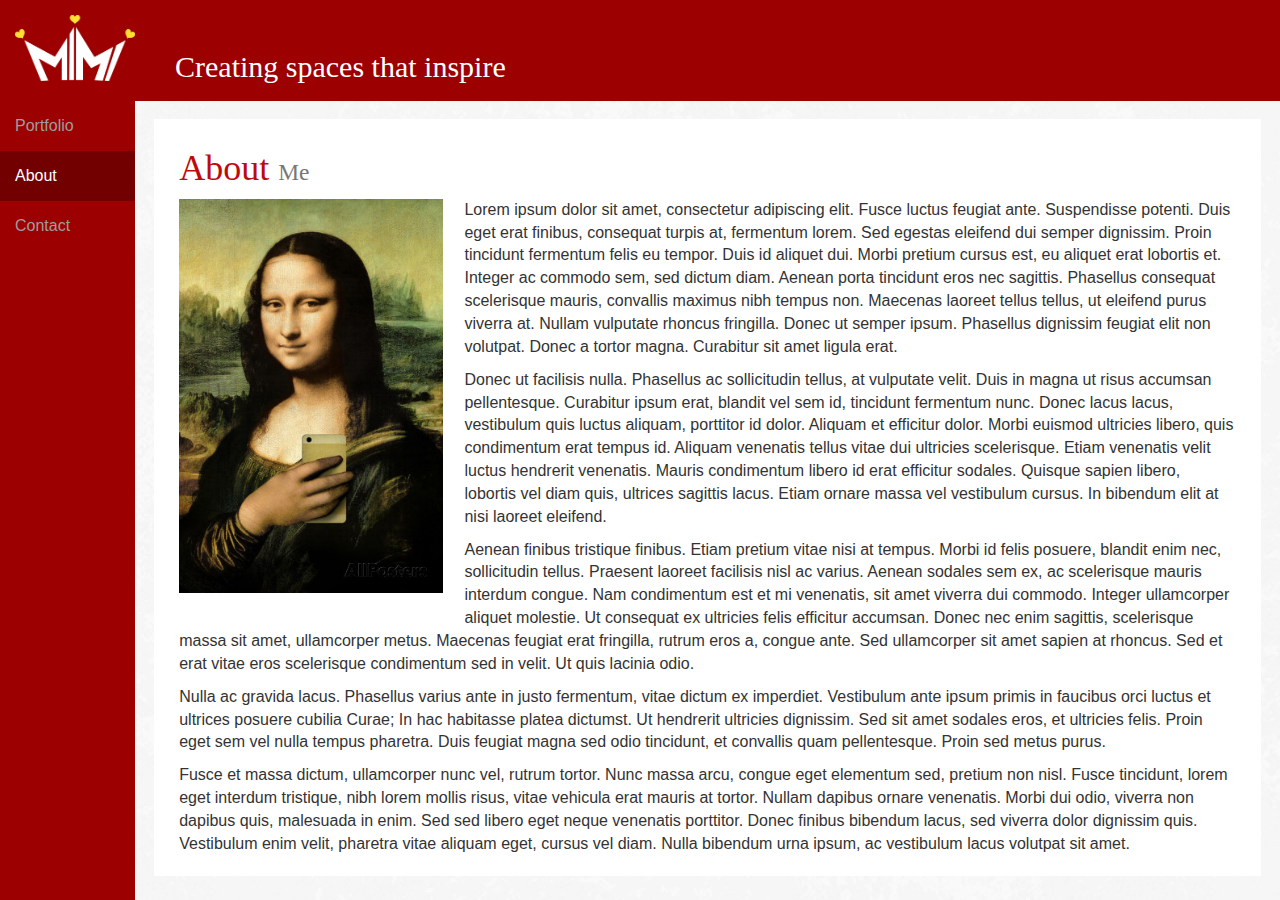
==== about.html @ 9c3494c5 "first commit" ====
<!DOCTYPE html>
<html lang="en">
	<head>
    	<meta charset="utf-8">
    	<meta http-equiv="X-UA-Compatible" content="IE=edge">
    	<meta name="viewport" content="width=device-width, initial-scale=1">
	
		<title>Mimi</title>
		
		<!-- external CSS link -->
		<link rel="stylesheet" href="css/normalize.css">
		<link href="css/bootstrap.css" rel="stylesheet">
		<link rel="stylesheet" href="css/style.css">
	</head>
	<body>
		<div id="wrapper">
	        <!-- Navigation -->
	        <nav class="navbar navbar-inverse navbar-fixed-top" role="navigation">
	            <!-- Brand and toggle get grouped for better mobile display -->
	            <div class="navbar-header">
	                <button type="button" class="navbar-toggle" data-toggle="collapse" data-target=".navbar-ex1-collapse">
	                    <span class="sr-only">Toggle navigation</span>
	                    <span class="icon-bar"></span>
	                    <span class="icon-bar"></span>
	                    <span class="icon-bar"></span>
	                </button>
	                <a class="navbar-brand" href="index2.html"><img class="logo" src="images/Crown6.png" alt="Smiley face"></a>
	                <h2 class="motto">Creating spaces that inspire</h2>
	            </div>
	            <!-- Sidebar Menu Items - These collapse to the responsive navigation menu on small screens -->
	            <div class="collapse navbar-collapse navbar-ex1-collapse">
	                <ul class="nav navbar-nav side-nav">
	                    <li >
	                        <a href="index2.html"><i class="fa fa-fw fa-dashboard"></i> Portfolio</a>
	                    </li>
	                    <li class="active">
	                        <a href="about.html"><i class="fa fa-fw fa-bar-chart-o"></i> About</a>
	                    </li>
	                    <li>
	                        <a href="contact.html"><i class="fa fa-fw fa-table"></i> Contact</a>
	                    </li>
	            </div>
	            <!-- /.navbar-collapse -->
	        </nav>
			<div id="page-wrapper">

	            <div class="container-fluid">

	            	<!-- Page Heading -->
					<div class="row">
						<div class="col-md-12">
                        <h1>
                            About <small>Me</small>
                        </h1>
	                    </div>
	                </div>
	                <!-- /.row -->

	                <!-- Body copy -->
					<div class="row">
	                    <div class="col-md-12">
	                    	<img id="prof-pic" src="images/mona-lisa-selfie-portrait.jpg" alt="Smiley face">

	                        <p>
	                        	Lorem ipsum dolor sit amet, consectetur adipiscing elit. Fusce luctus feugiat ante. Suspendisse potenti. Duis eget erat finibus, consequat turpis at, fermentum lorem. Sed egestas eleifend dui semper dignissim. Proin tincidunt fermentum felis eu tempor. Duis id aliquet dui. Morbi pretium cursus est, eu aliquet erat lobortis et. Integer ac commodo sem, sed dictum diam. Aenean porta tincidunt eros nec sagittis. Phasellus consequat scelerisque mauris, convallis maximus nibh tempus non. Maecenas laoreet tellus tellus, ut eleifend purus viverra at. Nullam vulputate rhoncus fringilla. Donec ut semper ipsum. Phasellus dignissim feugiat elit non volutpat. Donec a tortor magna. Curabitur sit amet ligula erat.
	                        </p>
	                        <p>
								Donec ut facilisis nulla. Phasellus ac sollicitudin tellus, at vulputate velit. Duis in magna ut risus accumsan pellentesque. Curabitur ipsum erat, blandit vel sem id, tincidunt fermentum nunc. Donec lacus lacus, vestibulum quis luctus aliquam, porttitor id dolor. Aliquam et efficitur dolor. Morbi euismod ultricies libero, quis condimentum erat tempus id. Aliquam venenatis tellus vitae dui ultricies scelerisque. Etiam venenatis velit luctus hendrerit venenatis. Mauris condimentum libero id erat efficitur sodales. Quisque sapien libero, lobortis vel diam quis, ultrices sagittis lacus. Etiam ornare massa vel vestibulum cursus. In bibendum elit at nisi laoreet eleifend.
							</p>
							<p>
								Aenean finibus tristique finibus. Etiam pretium vitae nisi at tempus. Morbi id felis posuere, blandit enim nec, sollicitudin tellus. Praesent laoreet facilisis nisl ac varius. Aenean sodales sem ex, ac scelerisque mauris interdum congue. Nam condimentum est et mi venenatis, sit amet viverra dui commodo. Integer ullamcorper aliquet molestie. Ut consequat ex ultricies felis efficitur accumsan. Donec nec enim sagittis, scelerisque massa sit amet, ullamcorper metus. Maecenas feugiat erat fringilla, rutrum eros a, congue ante. Sed ullamcorper sit amet sapien at rhoncus. Sed et erat vitae eros scelerisque condimentum sed in velit. Ut quis lacinia odio.
							</p>
							<p>
								Nulla ac gravida lacus. Phasellus varius ante in justo fermentum, vitae dictum ex imperdiet. Vestibulum ante ipsum primis in faucibus orci luctus et ultrices posuere cubilia Curae; In hac habitasse platea dictumst. Ut hendrerit ultricies dignissim. Sed sit amet sodales eros, et ultricies felis. Proin eget sem vel nulla tempus pharetra. Duis feugiat magna sed odio tincidunt, et convallis quam pellentesque. Proin sed metus purus.
							</p>
							<p>
								Fusce et massa dictum, ullamcorper nunc vel, rutrum tortor. Nunc massa arcu, congue eget elementum sed, pretium non nisl. Fusce tincidunt, lorem eget interdum tristique, nibh lorem mollis risus, vitae vehicula erat mauris at tortor. Nullam dapibus ornare venenatis. Morbi dui odio, viverra non dapibus quis, malesuada in enim. Sed sed libero eget neque venenatis porttitor. Donec finibus bibendum lacus, sed viverra dolor dignissim quis. Vestibulum enim velit, pharetra vitae aliquam eget, cursus vel diam. Nulla bibendum urna ipsum, ac vestibulum lacus volutpat sit amet.
							</p>
	                    </div>
	                </div>
	                <!-- /.row -->

				</div>
			</div>
		</div> 
	  <script src="js/jquery-2.1.0.min.js"></script>
	  <script src="js/bootstrap.js"></script>
	  <script src="js/main.js"></script>
	</body>
</html>
---- css/style.css ----
* {
     -moz-box-sizing: border-box; /* Firexfox */
     -webkit-box-sizing: border-box; /* Safari/Chrome/iOS/Android */
     box-sizing: border-box; /* IE */
}

body {
	background-image: url(../images/white_wall_hash/white_wall_hash_@2X.png);
	padding: 1.5%;
	font-size: 16px;
	width: 100%;
}

.col {
  border: 1px solid black;
  height: 200px;
  background-color: #eeeeee;
}

/*body {
    margin-top: 100px;
    background-color: #222;
}*/

@media(min-width:768px) {
    body {
        margin-top: 50px;
    }
}

#wrapper {
    padding-left: 0;
    margin-top: 50px;
}

#page-wrapper {
    width: 100%;
    padding: 0;
    background-color: #fff;
}

.huge {
    font-size: 50px;
    line-height: normal;
}

@media(min-width:768px) {
    #wrapper {
        padding-left: 135px;
    }

    #page-wrapper {
        padding: 10px;
    }
}

/* Side Navigation */

@media(min-width:768px) {
    .side-nav {
        position: fixed;
        top: 101px;
        left: 225px;
        width: 135px;
        margin-left: -225px;
        border: none;
        border-radius: 0;
        overflow-y: auto;
        background-color: #9c0000;
        bottom: 0;
        overflow-x: hidden;
        padding-bottom: 40px;
    }

    .navbar-brand {
      height: 100px;
    }

    .side-nav>li>a {
        width: 225px;
    }

    .side-nav li a:hover,
    .side-nav li a:focus {
        outline: none;
        background-color: #720000 !important;
    }
}

.side-nav>li>ul {
    padding: 0;
}

.side-nav>li>ul>li>a {
    display: block;
    padding: 10px 15px 10px 38px;
    text-decoration: none;
    color: #999;
}

.side-nav>li>ul>li>a:hover {
    color: #fff;
}

.navbar-header {
  width: 100%;
}

h1 {
  font-family: futura;
  color: #be0a0b;
}

.logo {
  width: 120px;
}

.motto {
  font-family: CygnetRound;
  margin-left: 175px;
  margin-top: 50px;
  color: #ffffff;
}

.navbar-inverse {
  background-color: #9c0000;
  border-color: #9c0000;
}

.navbar-inverse .navbar-nav > .active > a, .navbar-inverse .navbar-nav > .active > a:hover, .navbar-inverse .navbar-nav > .active > a:focus {
  color: #fff;
  background-color: #720000;
}

#prof-pic {
  width: 25%;
  display: inline-block;
  float: left;
  margin-right: 2%;
  margin-bottom: 2%;
}

.no-pad {
  padding: 0px;
}

.con-pic {
  padding: 0px;
  width: 100%;
}

.info {
  border-radius: 25px;
  border: 2px solid #720000;
  margin-top: 2%;
  padding: 2%;
}

/*old site css*/

#side-bar {
	width: 20%;
	float: left;
}

.pages {
	font-size: 1.5rem;
	text-decoration: none;
	display: block;
	font-family: futura;
	color: #be0a0b;
	margin-top: 1.5rem;
}

#main {
	width: 80%;
	margin: 0 auto;
	float: left;
	padding: 0 2%;
}

/* Portfolio page css */

#slideshow { 
    margin: 50px auto; 
    position: relative; 
    width: 60%; 
    /* height: 240px; */
    padding: 10px; 
    box-shadow: 0 0 20px rgba(0,0,0,0.4); 
}

#slideshow > div { 
    /* position: absolute; */
    width: 100%;
    top: 10px; 
    left: 10px; 
    right: 10px; 
    bottom: 10px; 
}

/* slide show 2 code*/

.container {
  width: 90%;
  margin: 0 auto;
  height: 450px;
}

.section {
  position: absolute;
  opacity: 0;
  transition: opacity 1s;
}

.active {
  opacity: 1;
}

.controls {
  text-align: center;
  width:40%;
  margin:20px auto;
  font-size: 3em;
  font-family: 'Open Sans';
}

.next, .prev {
  background: #be0a0b;
  color: white;
/*  padding: 6px 20px;*/
  border-radius: 50%;
}

.next:hover, .prev:hover {
  cursor: hand;
  cursor: pointer;
}

.of {
  color: #be0a0b;
}

/* About page css */

#prof-pic {
	width: 25%;
	display: inline-block;
	float: left;
	margin-right: 2%;
	margin-bottom: 2%;
}

/* Contact page css */

#con-pic, #info {
	width: 65%;
	display: block;
	margin: 0 auto;
}

p {
	margin: none;
}

#info {
	border: 1px #be0a0b solid;
	padding: 2%;
	margin-top: 2%;
}

/* end of old site */

/* screen sizes less than or equal 768px */
@media only screen and (max-width: 768px){
  .logo {
    width: 50px;
  }

  .motto {
    font-size: 1.6rem;
    margin-left: 60px;
    margin-top: 27px;
    color: #ffffff;
  }

    .navbar-header {
    width: 100%;
  }
}
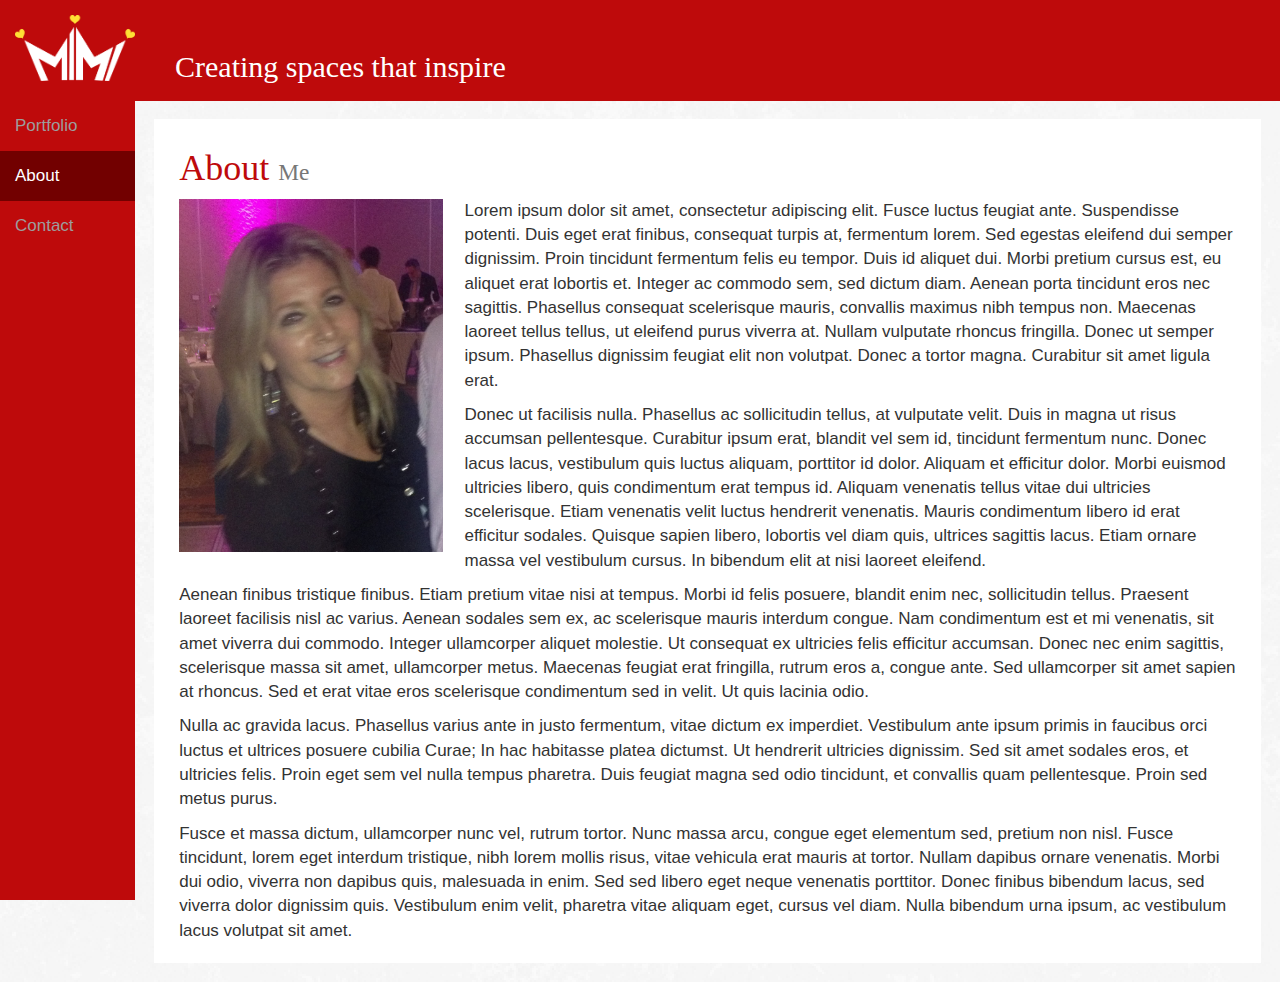
==== commit 1296b3cd: "Mimi's input" ====
--- a/about.html
+++ b/about.html
@@ -24,14 +24,14 @@
 	                    <span class="icon-bar"></span>
 	                    <span class="icon-bar"></span>
 	                </button>
-	                <a class="navbar-brand" href="index2.html"><img class="logo" src="images/Crown6.png" alt="Smiley face"></a>
+	                <a class="navbar-brand" href="index.html"><img class="logo" src="images/Crown6.png" alt="Smiley face"></a>
 	                <h2 class="motto">Creating spaces that inspire</h2>
 	            </div>
 	            <!-- Sidebar Menu Items - These collapse to the responsive navigation menu on small screens -->
 	            <div class="collapse navbar-collapse navbar-ex1-collapse">
 	                <ul class="nav navbar-nav side-nav">
 	                    <li >
-	                        <a href="index2.html"><i class="fa fa-fw fa-dashboard"></i> Portfolio</a>
+	                        <a href="index.html"><i class="fa fa-fw fa-dashboard"></i> Portfolio</a>
 	                    </li>
 	                    <li class="active">
 	                        <a href="about.html"><i class="fa fa-fw fa-bar-chart-o"></i> About</a>
@@ -59,7 +59,7 @@
 	                <!-- Body copy -->
 					<div class="row">
 	                    <div class="col-md-12">
-	                    	<img id="prof-pic" src="images/mona-lisa-selfie-portrait.jpg" alt="Smiley face">
+	                    	<img id="prof-pic" src="images/IMG_3506.JPG" alt="Smiley face">
 
 	                        <p>
 	                        	Lorem ipsum dolor sit amet, consectetur adipiscing elit. Fusce luctus feugiat ante. Suspendisse potenti. Duis eget erat finibus, consequat turpis at, fermentum lorem. Sed egestas eleifend dui semper dignissim. Proin tincidunt fermentum felis eu tempor. Duis id aliquet dui. Morbi pretium cursus est, eu aliquet erat lobortis et. Integer ac commodo sem, sed dictum diam. Aenean porta tincidunt eros nec sagittis. Phasellus consequat scelerisque mauris, convallis maximus nibh tempus non. Maecenas laoreet tellus tellus, ut eleifend purus viverra at. Nullam vulputate rhoncus fringilla. Donec ut semper ipsum. Phasellus dignissim feugiat elit non volutpat. Donec a tortor magna. Curabitur sit amet ligula erat.
--- a/css/style.css
+++ b/css/style.css
@@ -7,7 +7,7 @@
 body {
 	background-image: url(../images/white_wall_hash/white_wall_hash_@2X.png);
 	padding: 1.5%;
-	font-size: 16px;
+	font-size: 17px;
 	width: 100%;
 }
 
@@ -66,7 +66,7 @@
         border: none;
         border-radius: 0;
         overflow-y: auto;
-        background-color: #9c0000;
+        background-color: #be0a0b;
         bottom: 0;
         overflow-x: hidden;
         padding-bottom: 40px;
@@ -106,9 +106,17 @@
   width: 100%;
 }
 
-h1 {
+h1, h2, h4 {
   font-family: futura;
   color: #be0a0b;
+}
+
+h4 {
+  margin-top: .2rem;
+}
+
+.first {
+  margin-top: 2.5rem;
 }
 
 .logo {
@@ -123,8 +131,8 @@
 }
 
 .navbar-inverse {
-  background-color: #9c0000;
-  border-color: #9c0000;
+  background-color: #be0a0b;
+  border-color: #be0a0b;
 }
 
 .navbar-inverse .navbar-nav > .active > a, .navbar-inverse .navbar-nav > .active > a:hover, .navbar-inverse .navbar-nav > .active > a:focus {
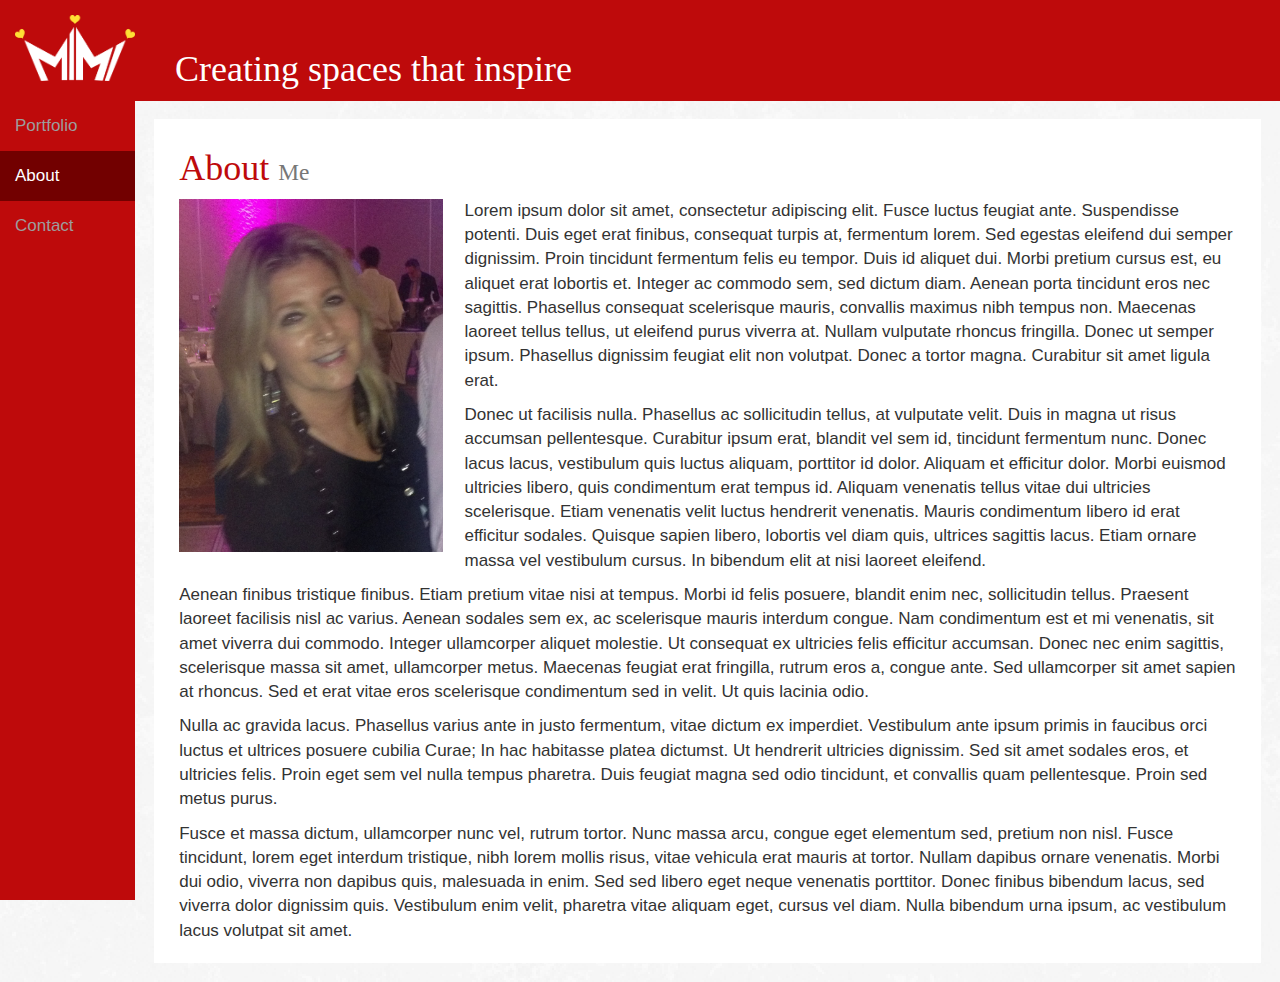
==== commit 4d40b9b6: "Heading fix" ====
--- a/about.html
+++ b/about.html
@@ -25,7 +25,7 @@
 	                    <span class="icon-bar"></span>
 	                </button>
 	                <a class="navbar-brand" href="index.html"><img class="logo" src="images/Crown6.png" alt="Smiley face"></a>
-	                <h2 class="motto">Creating spaces that inspire</h2>
+	                <h1 class="motto">Creating spaces that inspire</h1>
 	            </div>
 	            <!-- Sidebar Menu Items - These collapse to the responsive navigation menu on small screens -->
 	            <div class="collapse navbar-collapse navbar-ex1-collapse">
